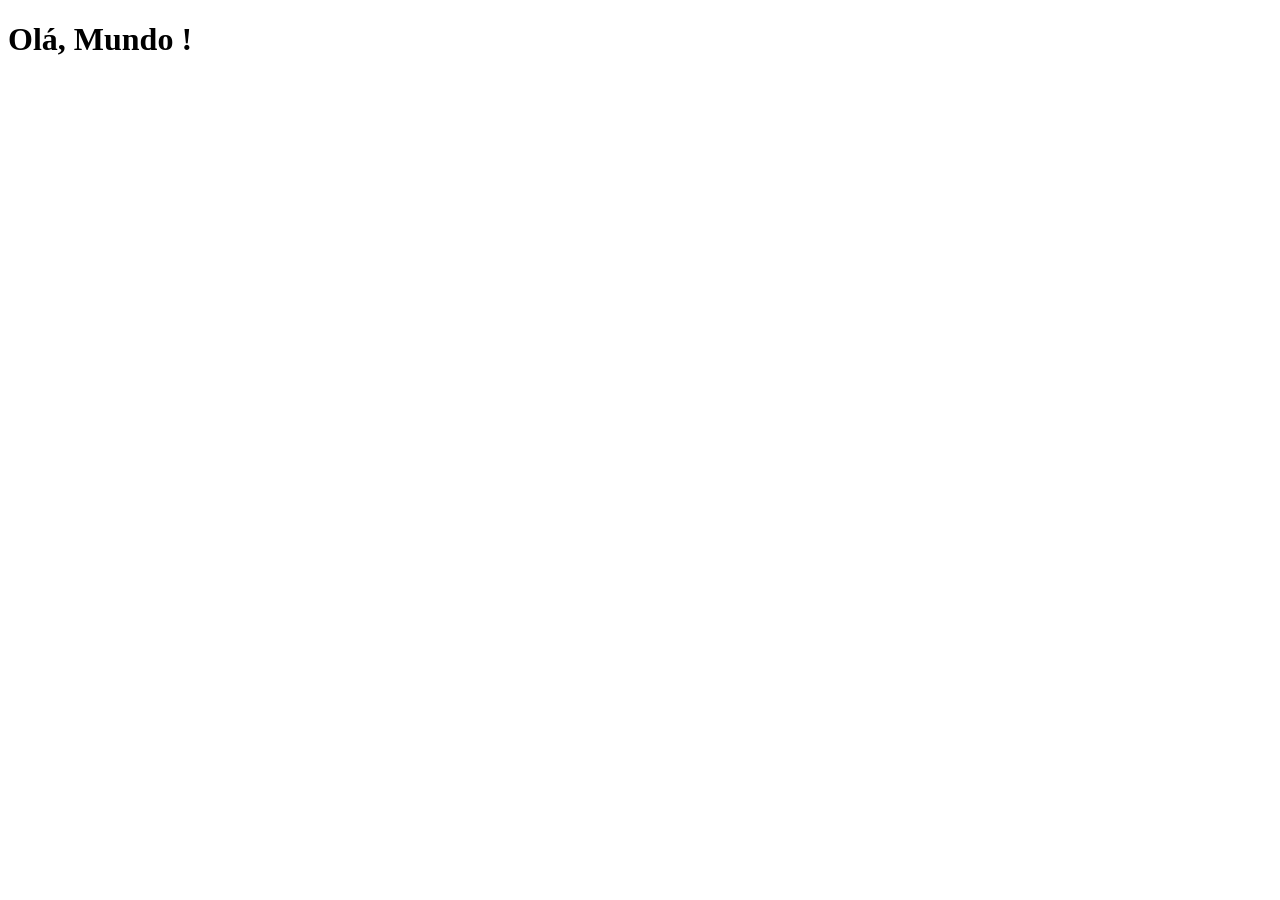
==== index.html @ c35abcca "Create index.html" ====
<!DOCTYPE html>
<html lang="pt-br">
<head>
    <meta charset="UTF-8">
    <meta name="viewport" content="width=device-width, initial-scale=1.0">
    <title>Document</title>
    <link rel="shortcut icon" href="favicon.ico" type="image/x-icon">
<body>
    <h1>Olá, Mundo !</h1>
</body>
</html>
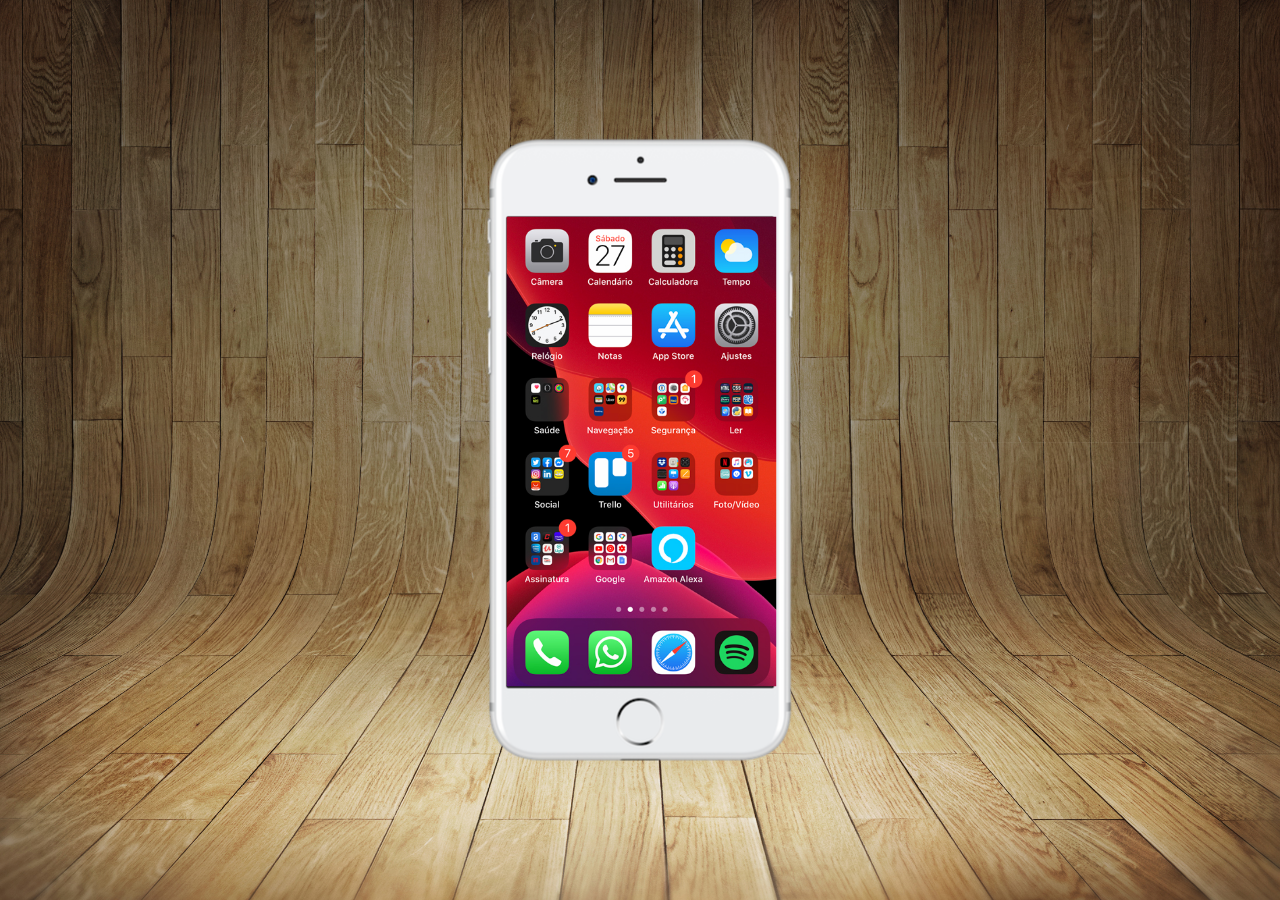
==== commit 9df9aa54: "criei a tela home" ====
--- a/index.html
+++ b/index.html
@@ -4,8 +4,16 @@
     <meta charset="UTF-8">
     <meta name="viewport" content="width=device-width, initial-scale=1.0">
     <title>Document</title>
+    <link rel="stylesheet" href="estilos/style.css">
     <link rel="shortcut icon" href="favicon.ico" type="image/x-icon">
 <body>
-    <h1>Olá, Mundo !</h1>
+    <main>
+        <section id="telefone">
+            <iframe src="home.html" frameborder="0" id="tela" name="tela"></iframe>
+        </section>
+        <section id="redes-sociais">
+
+        </section>
+    </main>
 </body>
 </html>
--- a/estilos/style.css
+++ b/estilos/style.css
@@ -0,0 +1,44 @@
+@charset "UTF-8";
+
+*{
+  margin: 0px;
+  padding: 0px;
+  font-family: Arial, Helvetica, sans-serif;
+}
+
+html,body{
+    height: 100vh;
+    width: 100vw;
+    background-color: black;
+}
+
+body{
+    background: url(/imagens/fundo-madeira.jpg) no-repeat top center;
+    background-size: cover;
+    background-attachment: fixed;
+}
+
+main{
+    height: 100vh;
+    position: relative;
+
+}
+
+section#telefone{
+    position: absolute;
+    top:50%;
+    left:50%;
+    transform:translate(-50%,-50%);
+    height: 627px;
+    width: 311px;
+    background-image: url(../imagens/frame-iphone.png);
+}
+
+iframe#tela{
+    position:relative;
+    top:80px;
+    left:22px;
+    height: 470px;
+    width:270px;
+   
+}
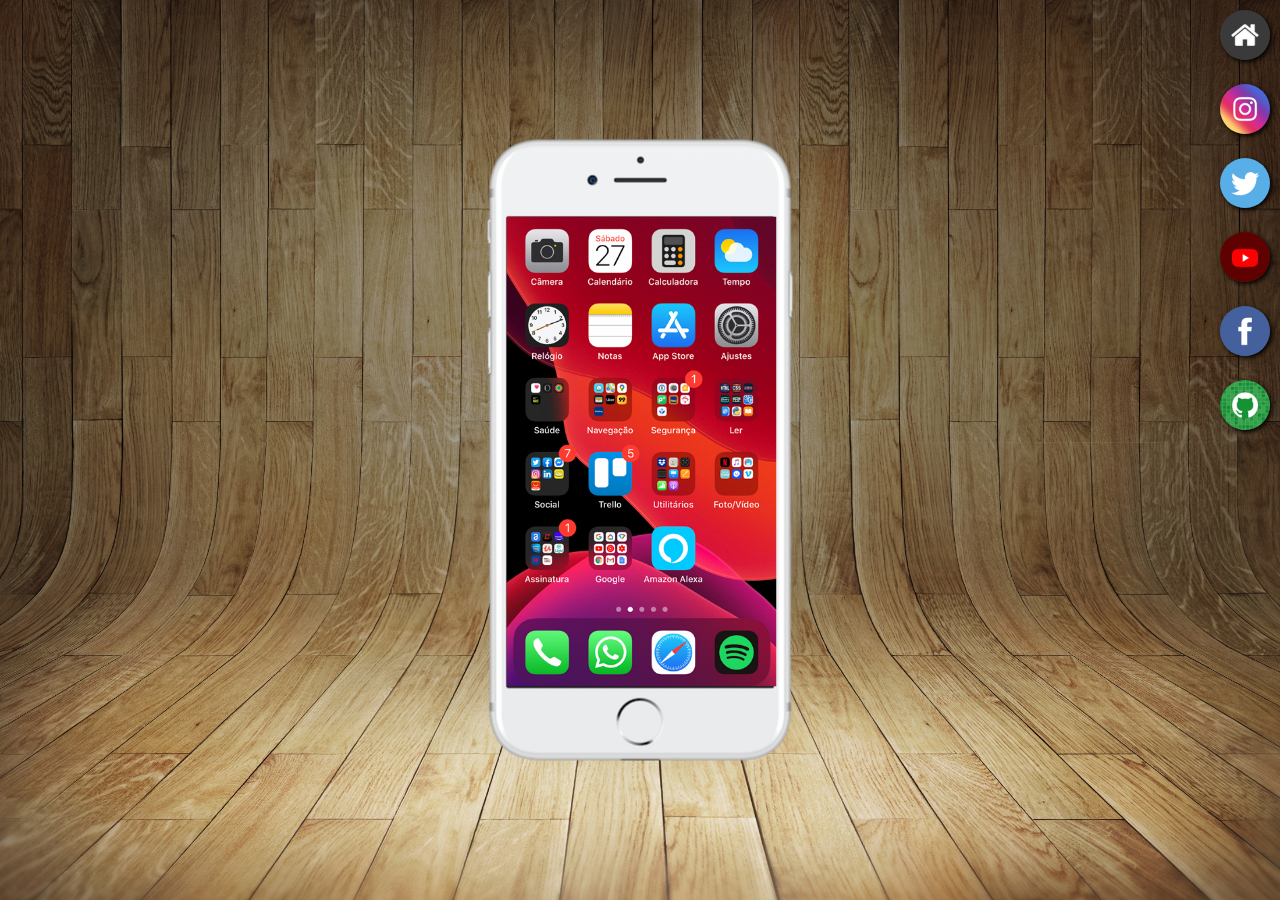
==== commit a6ae9434: "criando e estilizando botões" ====
--- a/index.html
+++ b/index.html
@@ -12,6 +12,12 @@
             <iframe src="home.html" frameborder="0" id="tela" name="tela"></iframe>
         </section>
         <section id="redes-sociais">
+            <a href="" target="tela"><img src="imagens/logo-home.jpg" alt="Home"></a><br>
+            <a href="" target="tela"><img src="imagens/logo-instagram.jpg" alt="instagram"></a><br>
+            <a href="" target="tela"><img src="imagens/logo-twitter.jpg" alt="twitter"></a><br>
+            <a href="" target="tela"><img src="imagens/logo-youtube.jpg" alt="youtube"></a><br>
+            <a href="" target="tela"><img src="imagens/logo-facebook.jpg" alt="facebook"></a><br>
+            <a href="" target="tela"><img src="imagens/logo-github.jpg" alt="github"></a><br>
 
         </section>
     </main>
--- a/estilos/style.css
+++ b/estilos/style.css
@@ -41,4 +41,21 @@
     height: 470px;
     width:270px;
    
+}
+section#redes-sociais{
+    text-align: right;
+}
+section#redes-sociais img{
+    width: 50px;
+    margin: 10px;
+    border-radius: 50%;
+    box-shadow: 2px 2px 5px rgb(0, 0, 0);
+    
+}
+section#redes-sociais img:hover{
+    border: 2px solid rgba(255, 255, 255, 0.699);
+    box-sizing: border-box;/*a borda não faz parte do objeto, usando o box sizing, ele vai juntar a borda hover com o img*/
+    transform: translate(-3px -3px);
+    transition: transform 2s, border 1s;/*um brilho leve a borda*/
+    box-shadow: 5px 5px 10px black;
 }
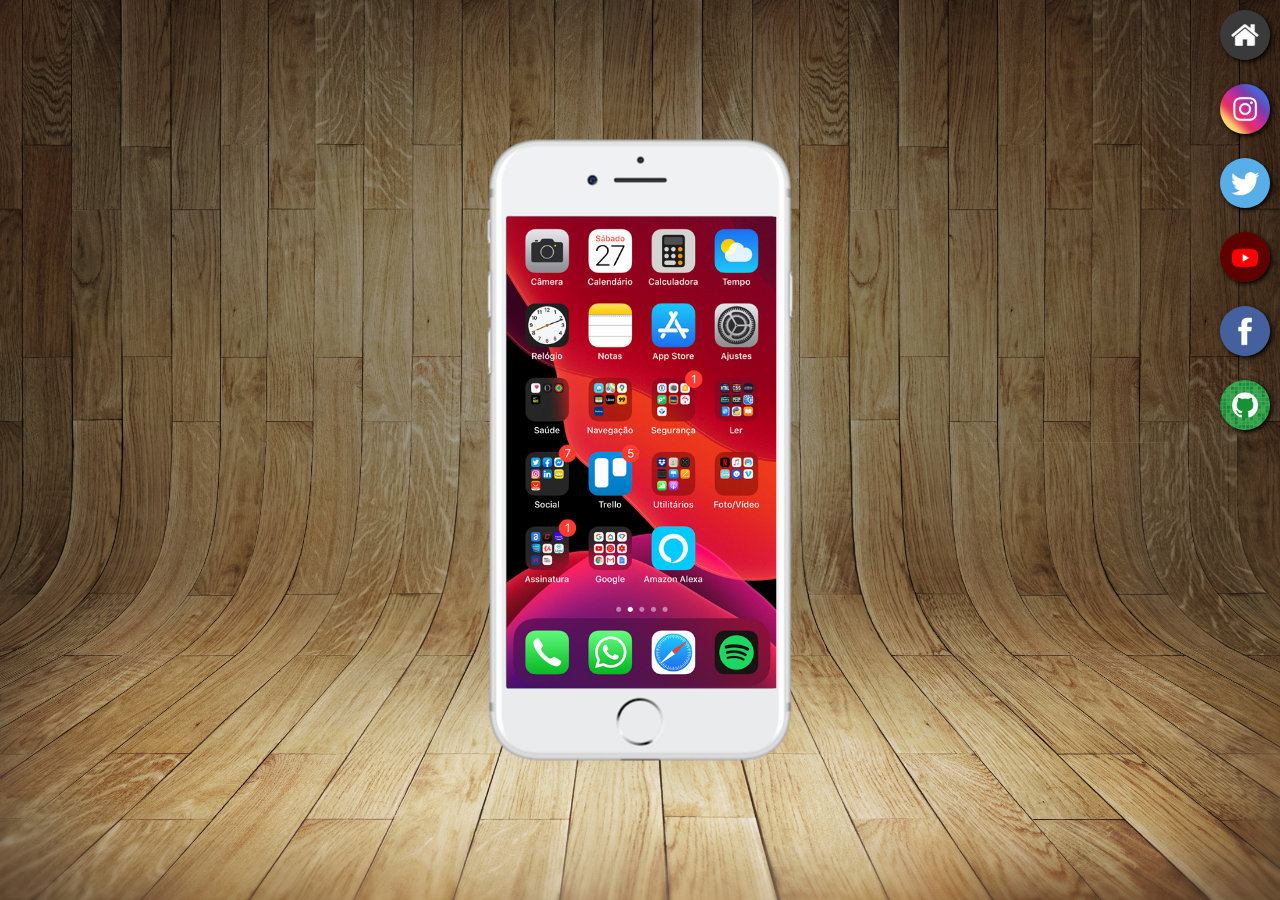
==== commit b04ef51c: "redes-sociais" ====
--- a/index.html
+++ b/index.html
@@ -12,12 +12,12 @@
             <iframe src="home.html" frameborder="0" id="tela" name="tela"></iframe>
         </section>
         <section id="redes-sociais">
-            <a href="" target="tela"><img src="imagens/logo-home.jpg" alt="Home"></a><br>
-            <a href="" target="tela"><img src="imagens/logo-instagram.jpg" alt="instagram"></a><br>
-            <a href="" target="tela"><img src="imagens/logo-twitter.jpg" alt="twitter"></a><br>
-            <a href="" target="tela"><img src="imagens/logo-youtube.jpg" alt="youtube"></a><br>
-            <a href="" target="tela"><img src="imagens/logo-facebook.jpg" alt="facebook"></a><br>
-            <a href="" target="tela"><img src="imagens/logo-github.jpg" alt="github"></a><br>
+            <a href="home.html" target="tela"><img src="imagens/logo-home.jpg" alt="Home"></a><br>
+            <a href="instagram.html" target="tela"><img src="imagens/logo-instagram.jpg" alt="instagram"></a><br>
+            <a href="twitter.html" target="tela"><img src="imagens/logo-twitter.jpg" alt="twitter"></a><br>
+            <a href="youtube.html" target="tela"><img src="imagens/logo-youtube.jpg" alt="youtube"></a><br>
+            <a href="facebook.html" target="tela"><img src="imagens/logo-facebook.jpg" alt="facebook"></a><br>
+            <a href="github.html" target="tela"><img src="imagens/logo-github.jpg" alt="github"></a><br>
 
         </section>
     </main>
--- a/estilos/style.css
+++ b/estilos/style.css
@@ -9,11 +9,10 @@
 html,body{
     height: 100vh;
     width: 100vw;
-    background-color: black;
+    background: url(../imagens/fundo-madeira.jpg) no-repeat top center;
 }
 
 body{
-    background: url(/imagens/fundo-madeira.jpg) no-repeat top center;
     background-size: cover;
     background-attachment: fixed;
 }
@@ -38,7 +37,7 @@
     position:relative;
     top:80px;
     left:22px;
-    height: 470px;
+    height: 472px;
     width:270px;
    
 }
@@ -58,4 +57,4 @@
     transform: translate(-3px -3px);
     transition: transform 2s, border 1s;/*um brilho leve a borda*/
     box-shadow: 5px 5px 10px black;
-}+}
